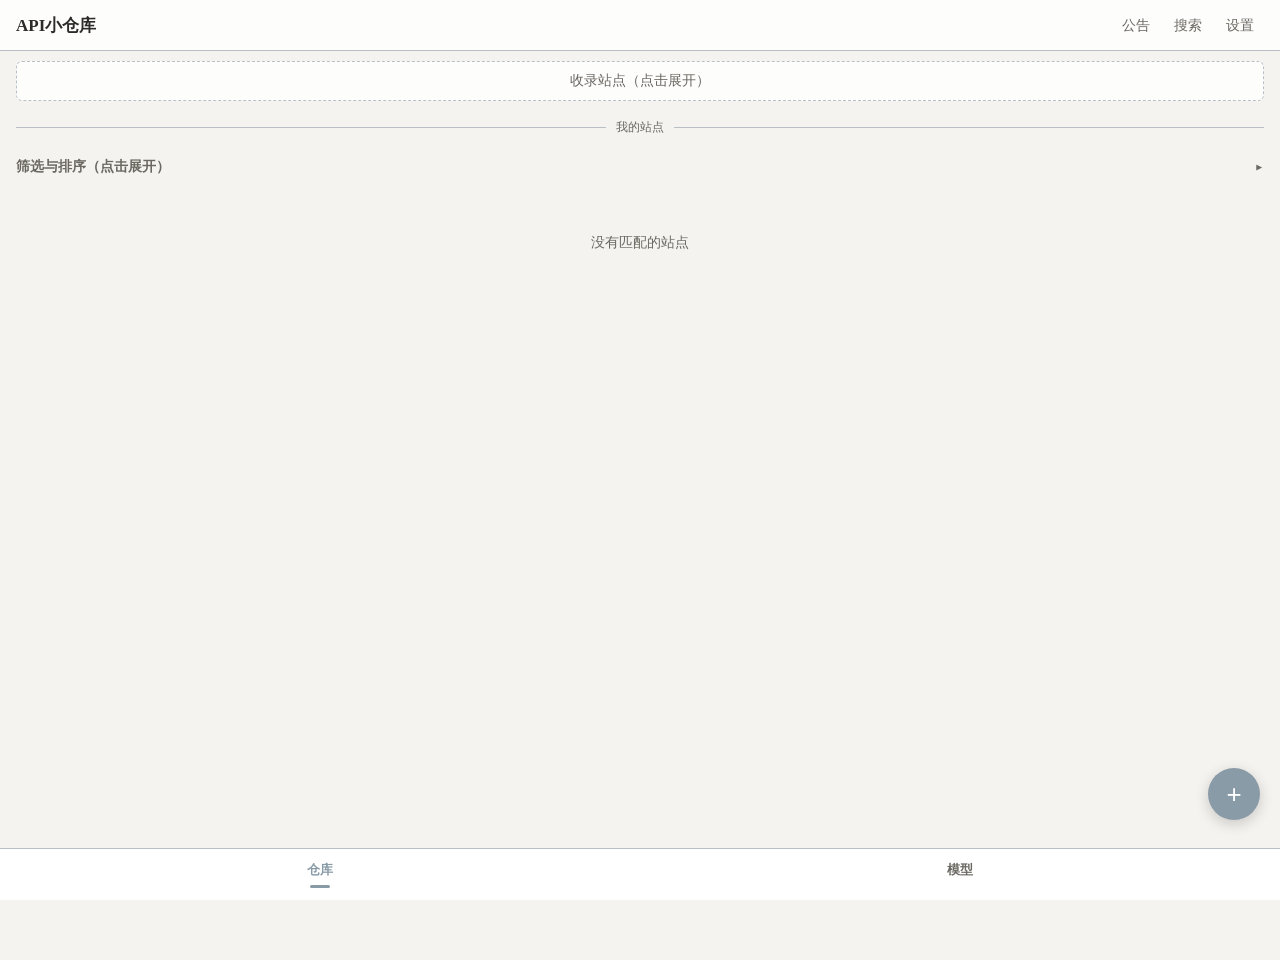
==== index.html @ a9d73234 "Update index.html" ====
<!DOCTYPE html>
<html lang="zh-CN">
<head>
  <meta charset="UTF-8">
  <meta name="viewport" content="width=device-width, initial-scale=1.0, viewport-fit=cover">
  <title>API小仓库</title>
  <link rel="manifest" href="manifest.json">
  <meta name="theme-color" content="#8a9ba8">
  <link rel="stylesheet" href="css/style.css">
</head>
<body>
<div id="wallpaper"></div>

<!-- ===== 仓库页 ===== -->
<div class="page active" id="page-warehouse">
  <header class="topbar">
    <h1 id="appName">API小仓库</h1>
    <button class="text-btn" id="btnNotice">公告</button>
    <button class="text-btn" id="btnSearch">搜索</button>
    <button class="text-btn" id="btnSettings">设置</button>
  </header>

  <div class="search-bar" id="searchBar">
    <input id="searchInput" type="search" placeholder="搜索所有站点、标签、备注…">
    <button class="text-btn" id="btnCloseSearch">关闭</button>
  </div>

  <div class="entry-row">
    <button class="entry-btn" id="btnRegistry">收录站点（点击展开）</button>
  </div>

  <section class="registry-panel" id="registryPanel" hidden>
    <div class="reg-head">
      <h2>收录站点</h2>
      <button class="text-btn" id="regClose">关闭</button>
    </div>
    <div class="filter-wrap">
      <div class="filter-head" id="regFilterToggle">
        <span id="regFilterTitle">筛选（点击展开）</span>
        <span class="arrow" id="regFilterArrow">▼</span>
      </div>
      <div class="filter-content" id="regFilterContent" style="display:none">
        <div class="filter-block"><span class="filter-label">分组</span><div class="chip-row" id="regGroupFilter"></div></div>
        <div class="filter-block"><span class="filter-label">标签（可多选）</span><div class="chip-row" id="regTagFilter"></div></div>
      </div>
    </div>
    <div class="reg-body" id="regList"></div>
  </section>

  <div class="section-divider"><span>我的站点</span></div>

  <div class="filter-wrap">
    <div class="filter-head" id="filterToggle">
      <span id="filterTitle">筛选与排序（点击展开）</span>
      <span class="arrow" id="filterArrow">▼</span>
    </div>
    <div class="filter-content" id="filterContent" style="display:none">
      <div class="filter-block"><span class="filter-label">分组</span><div class="chip-row" id="groupFilter"></div></div>
      <div class="filter-block"><span class="filter-label">标签（可多选）</span><div class="chip-row" id="tagFilter"></div></div>
      <div class="sort-row">
        <span>排序</span>
        <select id="sortSelect">
          <option value="custom">默认（常用优先）</option>
          <option value="name-asc">名称 A→Z</option>
          <option value="name-desc">名称 Z→A</option>
          <option value="balance-desc">余额高→低</option>
          <option value="balance-asc">余额低→高</option>
          <option value="recent">最近打开</option>
        </select>
      </div>
    </div>
  </div>

  <main id="siteList"></main>
  <button class="fab" id="btnAdd" title="添加站点">+</button>
</div>

<!-- ===== 模型页 ===== -->
<div class="page" id="page-models">
  <div class="model-header">
    <div style="display:flex; justify-content:space-between; align-items:center; margin-bottom:12px;">
      <h2 style="margin:0; font-family:Georgia,serif; font-size:17px;">模型比价</h2>
      <button class="text-btn" style="color:var(--accent)" id="btnFetchPrices">↻ 更新价格</button>
    </div>
    <div class="search-bar show" style="padding:0; border:none; background:transparent;">
      <input id="modelSearchInput" type="search" placeholder="输入模型名，如 gpt-4o…">
    </div>
  </div>
  <div class="model-list" id="modelList"></div>
</div>

<!-- ===== 底部导航 ===== -->
<nav class="bottom-nav">
  <div class="nav-item active" data-tab="warehouse">仓库</div>
  <div class="nav-item" data-tab="models">模型</div>
</nav>

<div class="modal-mask" id="modalMask">
  <div class="modal-box" id="modalBox"></div>
</div>
<div class="toast" id="toast"></div>

<script src="js/app.js"></script>
</body>
</html>
---- css/style.css ----
:root{
  --bg:#f5f3ef; --card-rgb:255,255,255; --card-opacity:.82;
  --text:#2d2b28; --text-2:#6b6862; 
  --border:#b8c0c6; 
  --accent:#8a9ba8; --accent-soft:#c7d0d4; --danger:#b57b7b;
  --radius:6px; --shadow:0 1px 2px rgba(0,0,0,.05);
}
[data-theme="mono"]{
  --bg:#fafafa; --card-rgb:255,255,255; --text:#1a1a1a; --text-2:#666;
  --border:#c2c2c2; 
  --accent:#444; --accent-soft:#ccc; --danger:#a55;
}
*{box-sizing:border-box;-webkit-tap-highlight-color:transparent}
html{background:var(--bg)}
body{margin:0;padding:0;background:transparent;color:var(--text);
  font-family:-apple-system,BlinkMacSystemFont,"Segoe UI","PingFang SC","Noto Sans SC",sans-serif;
  font-size:15px;-webkit-font-smoothing:antialiased;
  padding-bottom:60px;
}
button{font-family:inherit}
a{color:var(--accent);text-decoration:underline;word-break:break-all}
#wallpaper{position:fixed;inset:0;z-index:0;background:transparent;background-size:cover;background-position:center;pointer-events:none}

.page{display:none; min-height:100vh; position:relative; z-index:10;}
.page.active{display:block;}

.topbar{position:sticky;top:0;z-index:20;display:flex;align-items:center;gap:4px;
  padding:12px 16px;background:rgba(var(--card-rgb),var(--card-opacity));
  backdrop-filter:blur(10px);-webkit-backdrop-filter:blur(10px);border-bottom:1.5px solid var(--border)}
.topbar h1{flex:1;font-size:17px;font-weight:600;margin:0;font-family:Georgia,"Noto Serif SC",serif}
.text-btn{background:none;border:none;font-size:14px;color:var(--text-2);cursor:pointer;padding:6px 10px;line-height:1;transition:color .15s;border-radius:var(--radius)}
.text-btn:hover,.text-btn:active{color:var(--text);background:rgba(0,0,0,.04)}

/* 底部导航 */
.bottom-nav{position:fixed;bottom:0;left:0;right:0;z-index:40;display:flex;
  background:rgba(var(--card-rgb),0.95);backdrop-filter:blur(10px);
  border-top:1.5px solid var(--border);padding-bottom:env(safe-area-inset-bottom);}
.nav-item{flex:1;text-align:center;padding:12px 0;font-size:13px;color:var(--text-2);cursor:pointer;font-weight:600;transition:.15s}
.nav-item.active{color:var(--accent)}
.nav-item.active::after{content:'';display:block;width:20px;height:3px;background:var(--accent);margin:6px auto 0;border-radius:2px}

.search-bar{display:none;gap:8px;padding:8px 16px;background:#ffffff !important;
  border-bottom:1.5px solid var(--border);position:relative;z-index:10}
.search-bar.show{display:flex}
.search-bar input{flex:1;padding:8px 12px;border:1.5px solid var(--border);border-radius:var(--radius);
  background:#ffffff !important;color:#2d2b28 !important;font-size:14px;outline:none;-webkit-appearance:none;}

.entry-row{padding:10px 16px;position:relative;z-index:10}
.entry-btn{width:100%;padding:10px;border:1.5px dashed var(--border);border-radius:var(--radius);
  background:rgba(var(--card-rgb),var(--card-opacity));color:var(--text-2);font-size:14px;cursor:pointer}
.entry-btn.open{border-style:solid;color:var(--text)}

.registry-panel{padding:0 16px 12px;position:relative;z-index:10}
.registry-panel[hidden]{display:none}
.reg-head{display:flex;align-items:center;gap:8px;padding:8px 4px}
.reg-head h2{margin:0;font-size:15px;font-family:Georgia,serif;flex:1}
.reg-body{max-height:60vh;overflow-y:auto;padding-right:2px}

.filter-wrap{position:relative;z-index:10;padding:0 16px}
.registry-panel .filter-wrap{padding:0}
.filter-head{display:flex;justify-content:space-between;align-items:center;padding:10px 0;cursor:pointer;font-size:14px;font-weight:600;color:var(--text-2)}
.filter-head .arrow{font-size:10px;transition:.2s}
.filter-content{padding-bottom:8px}
.filter-block{margin-bottom:8px}
.filter-label{display:block;font-size:11px;color:var(--text-2);margin-bottom:5px;letter-spacing:.5px}
.chip-row{display:flex;gap:6px;flex-wrap:wrap}
.chip{padding:4px 10px;border-radius:var(--radius);border:1.5px solid var(--border);
  background:rgba(var(--card-rgb),var(--card-opacity));font-size:12px;cursor:pointer;
  color:var(--text-2);user-select:none;transition:.15s}
.chip.active{background:var(--accent);color:#fff;border-color:var(--accent)}
.sort-row{display:flex;align-items:center;gap:8px;font-size:12px;color:var(--text-2);padding-bottom:8px}
.sort-row select{padding:4px 8px;border:1.5px solid var(--border);border-radius:var(--radius);
  background:rgba(var(--card-rgb),var(--card-opacity));color:var(--text);font-size:12px}

.section-divider{display:flex;align-items:center;margin:8px 16px 12px;color:var(--text-2);font-size:12px;position:relative;z-index:10}
.section-divider::before,.section-divider::after{content:'';flex:1;border-bottom:1.5px solid var(--border)}
.section-divider span{padding:0 10px}

main{padding:4px 16px 20px;position:relative;z-index:10}
.group{margin-bottom:12px}
.group-head{display:flex;align-items:center;gap:8px;padding:8px 4px;cursor:pointer;user-select:none}
.group-head .arrow{font-size:12px;color:var(--text-2);transition:.2s}
.group.collapsed .arrow{transform:rotate(-90deg)}
.group-head .gname{font-weight:600;font-size:14px}
.group-head .gcount{font-size:12px;color:var(--text-2)}
.group.collapsed .group-body{display:none}

.card{background:rgba(var(--card-rgb),var(--card-opacity));border:1.5px solid var(--border);
  border-radius:var(--radius);padding:12px;margin-bottom:8px;box-shadow:var(--shadow);
  backdrop-filter:blur(6px);-webkit-backdrop-filter:blur(6px)}
.card.pinned{border-color:var(--accent-soft)}
.card-top{display:flex;align-items:flex-start;gap:8px}
.card-name{flex:1;font-weight:600;font-size:15px;word-break:break-all}
.card-name .pin{font-size:14px;color:var(--accent);margin-right:4px}
.card-actions{display:flex;gap:4px;flex-shrink:0;flex-wrap:wrap;justify-content:flex-end}
.mini-btn{border:1.5px solid var(--border);background:transparent;color:var(--text-2);
  border-radius:var(--radius);font-size:12px;padding:3px 7px;cursor:pointer;line-height:1.4}
.mini-btn.done{background:var(--accent);color:#fff;border-color:var(--accent)}
.mini-btn.danger{color:var(--danger);border-color:var(--danger)}
.mini-btn:disabled{opacity:.5;cursor:default}
.card-meta{margin-top:6px;font-size:12px;color:var(--text-2);display:flex;flex-wrap:wrap;gap:6px;align-items:center}
.card-tags{display:flex;flex-wrap:wrap;gap:4px;margin-top:6px}
.tag{font-size:11px;padding:2px 7px;border-radius:var(--radius);background:var(--accent-soft);color:#fff}
.card-note{margin-top:6px;font-size:12px;color:var(--text-2);white-space:pre-wrap;word-break:break-word}
.balance{font-size:12px;color:var(--text-2)}
.balance b{color:var(--text);font-weight:600}
.empty{text-align:center;color:var(--text-2);padding:40px 20px;font-size:14px;line-height:1.8}
.fab{position:fixed;right:20px;bottom:80px;width:52px;height:52px;border-radius:50%;
  border:1.5px solid transparent;background:var(--accent);color:#fff;font-size:26px;cursor:pointer;
  box-shadow:0 4px 14px rgba(0,0,0,.18);z-index:30;display:flex;align-items:center;justify-content:center}

.reg-card{border:1.5px solid var(--border);border-radius:var(--radius);padding:10px;margin-bottom:8px;
  background:rgba(var(--card-rgb),var(--card-opacity))}
.reg-top{display:flex;align-items:flex-start;gap:8px}
.reg-name{flex:1;font-weight:600;font-size:14px;word-break:break-all}
.reg-note{font-size:12px;color:var(--text-2);margin-top:4px;white-space:pre-wrap;word-break:break-word}

/* 模型页样式 */
.model-header{padding:16px; position:sticky; top:0; z-index:20; background:rgba(var(--card-rgb),var(--card-opacity)); backdrop-filter:blur(10px); border-bottom:1.5px solid var(--border);}
.model-list{padding:16px; position:relative; z-index:10;}
.model-card{background:rgba(var(--card-rgb),var(--card-opacity)); border:1.5px solid var(--border); border-radius:var(--radius); padding:12px; margin-bottom:10px; display:flex; align-items:center; justify-content:space-between; cursor:pointer; box-shadow:var(--shadow);}
.model-card:active{background:rgba(0,0,0,0.03);}
.model-info{flex:1;}
.model-name{font-weight:600; font-size:15px; color:var(--text); margin-bottom:4px; word-break:break-all;}
.model-meta{font-size:12px; color:var(--text-2);}
.model-price{text-align:right; font-weight:600; color:var(--accent); font-size:16px; white-space:nowrap; margin-left:10px;}
.model-price span{font-size:11px; font-weight:normal; color:var(--text-2); display:block;}

.modal-mask{position:fixed;inset:0;background:rgba(0,0,0,.3);z-index:50;display:none;align-items:flex-end;justify-content:center}
.modal-mask.show{display:flex}
.modal{background:#ffffff !important;width:100%;max-width:560px;max-height:88vh;overflow-y:auto;
  border-radius:12px 12px 0 0;padding:16px;color:#2d2b28; animation:slideUp .2s ease-out;}
@keyframes slideUp{from{transform:translateY(100%)}to{transform:translateY(0)}}
.modal h3{margin:0 0 12px;font-size:16px;font-family:Georgia,serif}
.field{margin-bottom:10px}
.field label{display:block;font-size:12px;color:var(--text-2);margin-bottom:4px}
.field input,.field select,.field textarea{width:100%;padding:8px 10px;border:1.5px solid var(--border);
  border-radius:var(--radius);background:#ffffff !important;color:#2d2b28 !important;
  font-size:14px;outline:none;font-family:inherit;-webkit-appearance:none;}
.field textarea{resize:vertical;min-height:60px}
.field .hint{font-size:11px;color:var(--text-2);margin-top:3px}
.tag-picker{display:flex;flex-wrap:wrap;gap:6px}
.tag-picker .chip.active{background:var(--accent);color:#fff}
.btn-row{display:flex;gap:8px;margin-top:14px}
.btn{flex:1;padding:10px;border-radius:var(--radius);border:1.5px solid var(--border);
  background:transparent;color:var(--text);font-size:14px;cursor:pointer}
.btn.primary{background:var(--accent);color:#fff;border-color:var(--accent)}
.btn.danger{color:var(--danger);border-color:var(--danger)}
.settings-section{margin-bottom:16px}
.settings-section h4{margin:0 0 8px;font-size:13px;color:var(--text-2);font-weight:600}
.theme-row{display:flex;gap:8px}
.theme-btn{flex:1;padding:10px;border:1.5px solid var(--border);border-radius:var(--radius);
  background:transparent;cursor:pointer;font-size:13px;color:var(--text)}
.theme-btn.active{border-color:var(--accent);box-shadow:0 0 0 1px var(--accent) inset}
.wall-preview{height:60px;border-radius:var(--radius);border:1.5px solid var(--border);
  background-size:cover;background-position:center;margin-bottom:8px}
.color-row{display:flex;gap:8px;align-items:center;flex-wrap:wrap}
.color-row input[type="color"]{width:44px;height:36px;padding:2px;border:1.5px solid var(--border);
  border-radius:var(--radius);background:transparent;cursor:pointer}
.preset-colors{display:flex;gap:6px;flex-wrap:wrap}
.preset-color{width:28px;height:28px;border-radius:var(--radius);border:2px solid transparent;cursor:pointer}
.preset-color:hover{border-color:var(--accent)}
.check-row{display:flex;align-items:center;gap:6px;font-size:13px;color:var(--text);margin-top:6px}
.check-row input[type="checkbox"]{width:16px;height:16px;}

.toast{position:fixed;left:50%;bottom:80px;transform:translateX(-50%);background:var(--text);
  color:var(--bg);padding:8px 16px;border-radius:var(--radius);font-size:13px;z-index:100;
  opacity:0;transition:.2s;pointer-events:none}
.toast.show{opacity:1}
.notice-contact{background:#fbfaf8;border:1.5px solid var(--border);border-radius:var(--radius);padding:12px;margin-bottom:16px;font-size:13px;color:var(--text-2);line-height:1.6;}
.notice-contact b{color:var(--text);}
.notice-card{background:#fff;border:1.5px solid var(--border);border-radius:var(--radius);padding:12px;margin-bottom:12px;}
.notice-header{display:flex;justify-content:space-between;align-items:baseline;margin-bottom:8px;border-bottom:1px dashed #eee;padding-bottom:6px;}
.notice-title{font-weight:600;font-size:14px;color:var(--text);}
.notice-date{font-size:12px;color:var(--text-2);}
.notice-content{font-size:13px;color:var(--text);line-height:1.6;white-space:pre-wrap;word-break:break-word;}
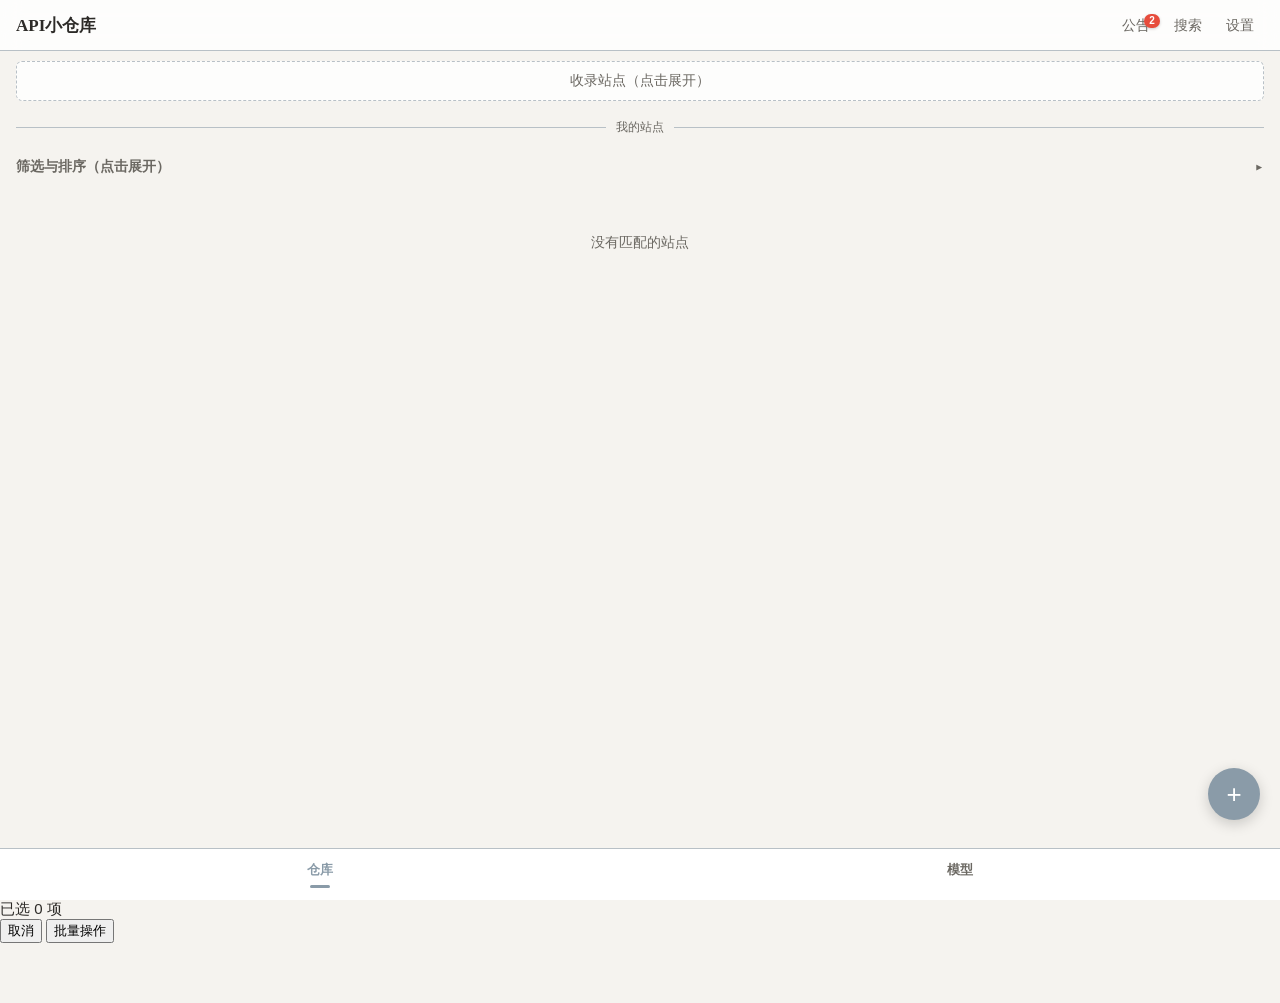
==== commit 49d2a4fa: "Update index.html" ====
--- a/index.html
+++ b/index.html
@@ -15,7 +15,9 @@
 <div class="page active" id="page-warehouse">
   <header class="topbar">
     <h1 id="appName">API小仓库</h1>
-    <button class="text-btn" id="btnNotice">公告</button>
+    <button class="text-btn" id="btnNotice" style="position:relative;">
+      公告<span id="noticeBadge" class="badge" style="display:none;">0</span>
+    </button>
     <button class="text-btn" id="btnSearch">搜索</button>
     <button class="text-btn" id="btnSettings">设置</button>
   </header>
@@ -42,6 +44,11 @@
       <div class="filter-content" id="regFilterContent" style="display:none">
         <div class="filter-block"><span class="filter-label">分组</span><div class="chip-row" id="regGroupFilter"></div></div>
         <div class="filter-block"><span class="filter-label">标签（可多选）</span><div class="chip-row" id="regTagFilter"></div></div>
+        <!-- 收录站点全选按钮 -->
+        <div style="margin-top:12px; display:flex; gap:8px;">
+          <button class="btn" style="padding:6px; font-size:12px;" id="btnSelectAllReg">全选当前结果</button>
+          <button class="btn primary" style="padding:6px; font-size:12px;" id="btnBatchAddReg">一键添加选中</button>
+        </div>
       </div>
     </div>
     <div class="reg-body" id="regList"></div>
@@ -57,16 +64,19 @@
     <div class="filter-content" id="filterContent" style="display:none">
       <div class="filter-block"><span class="filter-label">分组</span><div class="chip-row" id="groupFilter"></div></div>
       <div class="filter-block"><span class="filter-label">标签（可多选）</span><div class="chip-row" id="tagFilter"></div></div>
-      <div class="sort-row">
-        <span>排序</span>
-        <select id="sortSelect">
-          <option value="custom">默认（常用优先）</option>
-          <option value="name-asc">名称 A→Z</option>
-          <option value="name-desc">名称 Z→A</option>
-          <option value="balance-desc">余额高→低</option>
-          <option value="balance-asc">余额低→高</option>
-          <option value="recent">最近打开</option>
-        </select>
+      <div class="sort-row" style="display:flex; justify-content:space-between; align-items:center;">
+        <div style="display:flex; align-items:center; gap:8px;">
+          <span>排序</span>
+          <select id="sortSelect">
+            <option value="custom">默认（常用优先）</option>
+            <option value="name-asc">名称 A→Z</option>
+            <option value="name-desc">名称 Z→A</option>
+            <option value="balance-desc">余额高→低</option>
+            <option value="balance-asc">余额低→高</option>
+            <option value="recent">最近打开</option>
+          </select>
+        </div>
+        <button class="btn" style="padding:4px 8px; font-size:12px; width:auto; margin:0;" id="btnSelectAllMy">全选当前结果</button>
       </div>
     </div>
   </div>
@@ -82,24 +92,53 @@
       <h2 style="margin:0; font-family:Georgia,serif; font-size:17px;">模型比价</h2>
       <button class="text-btn" style="color:var(--accent)" id="btnFetchPrices">↻ 更新价格</button>
     </div>
-    <div class="search-bar show" style="padding:0; border:none; background:transparent;">
+    
+    <div class="search-bar show" style="padding:0; border:none; background:transparent; margin-bottom:10px;">
       <input id="modelSearchInput" type="search" placeholder="输入模型名，如 gpt-4o…">
+    </div>
+
+    <div class="filter-wrap" style="padding:0;">
+      <div class="filter-head" id="modelFilterToggle" style="padding:10px 0 4px;">
+        <span id="modelFilterTitle">筛选（点击展开）</span>
+        <span class="arrow" id="modelFilterArrow">▼</span>
+      </div>
+      <div class="filter-content" id="modelFilterContent" style="display:none">
+        <div class="filter-block"><span class="filter-label">供应商</span><div class="chip-row" id="providerFilter"></div></div>
+        <div class="filter-block"><span class="filter-label">计费类型</span><div class="chip-row" id="priceTypeFilter"></div></div>
+        <div class="filter-block"><span class="filter-label">来源站点</span><div class="chip-row" id="siteFilter"></div></div>
+      </div>
     </div>
   </div>
   <div class="model-list" id="modelList"></div>
 </div>
 
 <!-- ===== 底部导航 ===== -->
-<nav class="bottom-nav">
+<nav class="bottom-nav" id="bottomNav">
   <div class="nav-item active" data-tab="warehouse">仓库</div>
   <div class="nav-item" data-tab="models">模型</div>
 </nav>
 
+<!-- ===== 批量操作悬浮栏 ===== -->
+<div class="batch-bar" id="batchBar">
+  <div class="batch-info">已选 <span id="selCount">0</span> 项</div>
+  <div class="batch-actions">
+    <button class="btn-plain" onclick="clearSelection()">取消</button>
+    <button class="btn-primary" onclick="openBatchModal()">批量操作</button>
+  </div>
+</div>
+
 <div class="modal-mask" id="modalMask">
-  <div class="modal-box" id="modalBox"></div>
+  <div class="modal" id="modalBox"></div>
 </div>
 <div class="toast" id="toast"></div>
 
 <script src="js/app.js"></script>
+<script>
+  if ('serviceWorker' in navigator) {
+    window.addEventListener('load', () => {
+      navigator.serviceWorker.register('./sw.js').catch(e => console.log(e));
+    });
+  }
+</script>
 </body>
 </html>
--- a/css/style.css
+++ b/css/style.css
@@ -30,6 +30,23 @@
 .topbar h1{flex:1;font-size:17px;font-weight:600;margin:0;font-family:Georgia,"Noto Serif SC",serif}
 .text-btn{background:none;border:none;font-size:14px;color:var(--text-2);cursor:pointer;padding:6px 10px;line-height:1;transition:color .15s;border-radius:var(--radius)}
 .text-btn:hover,.text-btn:active{color:var(--text);background:rgba(0,0,0,.04)}
+
+/* === 公告角标 === */
+.badge {
+  position: absolute;
+  top: 2px;
+  right: 0px;
+  background: #e74c3c;
+  color: #fff;
+  font-size: 10px;
+  font-weight: bold;
+  padding: 1px 4px;
+  border-radius: 10px;
+  min-width: 16px;
+  text-align: center;
+  line-height: 1.2;
+  box-shadow: 0 1px 3px rgba(0,0,0,0.2);
+}
 
 /* 底部导航 */
 .bottom-nav{position:fixed;bottom:0;left:0;right:0;z-index:40;display:flex;
@@ -167,10 +184,17 @@
   color:var(--bg);padding:8px 16px;border-radius:var(--radius);font-size:13px;z-index:100;
   opacity:0;transition:.2s;pointer-events:none}
 .toast.show{opacity:1}
+
 .notice-contact{background:#fbfaf8;border:1.5px solid var(--border);border-radius:var(--radius);padding:12px;margin-bottom:16px;font-size:13px;color:var(--text-2);line-height:1.6;}
 .notice-contact b{color:var(--text);}
 .notice-card{background:#fff;border:1.5px solid var(--border);border-radius:var(--radius);padding:12px;margin-bottom:12px;}
-.notice-header{display:flex;justify-content:space-between;align-items:baseline;margin-bottom:8px;border-bottom:1px dashed #eee;padding-bottom:6px;}
+
+/* 公告折叠面板的样式 */
+.notice-header{display:flex;justify-content:space-between;align-items:baseline;padding-bottom:6px;cursor:pointer;user-select:none;}
+.notice-header .left-part{display:flex;align-items:center;gap:6px;flex:1;}
+.notice-arrow{font-size:10px;color:var(--text-2);transition:transform .2s;}
+.notice-card.expanded .notice-arrow{transform:rotate(180deg);}
 .notice-title{font-weight:600;font-size:14px;color:var(--text);}
 .notice-date{font-size:12px;color:var(--text-2);}
-.notice-content{font-size:13px;color:var(--text);line-height:1.6;white-space:pre-wrap;word-break:break-word;}
+.notice-content{font-size:13px;color:var(--text);line-height:1.6;white-space:pre-wrap;word-break:break-word;display:none;margin-top:8px;border-top:1px dashed #eee;padding-top:8px;}
+.notice-card.expanded .notice-content{display:block;}
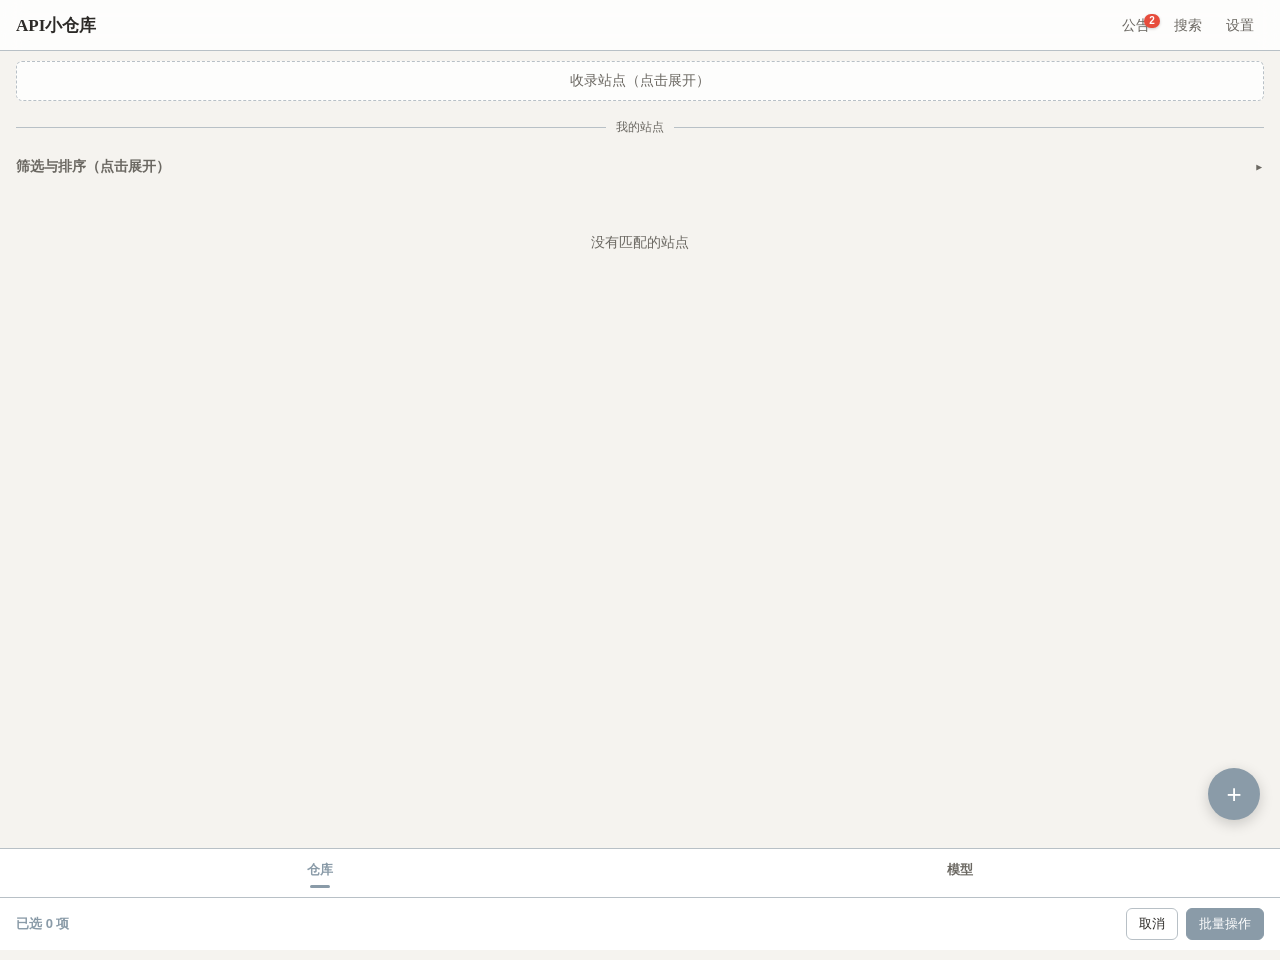
==== commit 372ec09b: "Refactor HTML structure and update button IDs" ====
--- a/index.html
+++ b/index.html
@@ -11,7 +11,6 @@
 <body>
 <div id="wallpaper"></div>
 
-<!-- ===== 仓库页 ===== -->
 <div class="page active" id="page-warehouse">
   <header class="topbar">
     <h1 id="appName">API小仓库</h1>
@@ -44,7 +43,7 @@
       <div class="filter-content" id="regFilterContent" style="display:none">
         <div class="filter-block"><span class="filter-label">分组</span><div class="chip-row" id="regGroupFilter"></div></div>
         <div class="filter-block"><span class="filter-label">标签（可多选）</span><div class="chip-row" id="regTagFilter"></div></div>
-        <!-- 收录站点全选按钮 -->
+        
         <div style="margin-top:12px; display:flex; gap:8px;">
           <button class="btn" style="padding:6px; font-size:12px;" id="btnSelectAllReg">全选当前结果</button>
           <button class="btn primary" style="padding:6px; font-size:12px;" id="btnBatchAddReg">一键添加选中</button>
@@ -85,7 +84,6 @@
   <button class="fab" id="btnAdd" title="添加站点">+</button>
 </div>
 
-<!-- ===== 模型页 ===== -->
 <div class="page" id="page-models">
   <div class="model-header">
     <div style="display:flex; justify-content:space-between; align-items:center; margin-bottom:12px;">
@@ -103,27 +101,34 @@
         <span class="arrow" id="modelFilterArrow">▼</span>
       </div>
       <div class="filter-content" id="modelFilterContent" style="display:none">
-        <div class="filter-block"><span class="filter-label">供应商</span><div class="chip-row" id="providerFilter"></div></div>
-        <div class="filter-block"><span class="filter-label">计费类型</span><div class="chip-row" id="priceTypeFilter"></div></div>
-        <div class="filter-block"><span class="filter-label">来源站点</span><div class="chip-row" id="siteFilter"></div></div>
+        <div class="filter-block">
+          <span class="filter-label">供应商</span>
+          <div class="chip-row" id="providerFilter"></div>
+        </div>
+        <div class="filter-block">
+          <span class="filter-label">计费类型</span>
+          <div class="chip-row" id="priceTypeFilter"></div>
+        </div>
+        <div class="filter-block" id="siteFilterBlock">
+          <span class="filter-label">来源站点</span>
+          <div class="chip-row" id="siteFilter"></div>
+        </div>
       </div>
     </div>
   </div>
   <div class="model-list" id="modelList"></div>
 </div>
 
-<!-- ===== 底部导航 ===== -->
 <nav class="bottom-nav" id="bottomNav">
   <div class="nav-item active" data-tab="warehouse">仓库</div>
   <div class="nav-item" data-tab="models">模型</div>
 </nav>
 
-<!-- ===== 批量操作悬浮栏 ===== -->
 <div class="batch-bar" id="batchBar">
   <div class="batch-info">已选 <span id="selCount">0</span> 项</div>
   <div class="batch-actions">
-    <button class="btn-plain" onclick="clearSelection()">取消</button>
-    <button class="btn-primary" onclick="openBatchModal()">批量操作</button>
+    <button class="btn-plain" id="btnClearSel">取消</button>
+    <button class="btn-primary" id="btnOpenBatch">批量操作</button>
   </div>
 </div>
 
--- a/css/style.css
+++ b/css/style.css
@@ -31,24 +31,12 @@
 .text-btn{background:none;border:none;font-size:14px;color:var(--text-2);cursor:pointer;padding:6px 10px;line-height:1;transition:color .15s;border-radius:var(--radius)}
 .text-btn:hover,.text-btn:active{color:var(--text);background:rgba(0,0,0,.04)}
 
-/* === 公告角标 === */
 .badge {
-  position: absolute;
-  top: 2px;
-  right: 0px;
-  background: #e74c3c;
-  color: #fff;
-  font-size: 10px;
-  font-weight: bold;
-  padding: 1px 4px;
-  border-radius: 10px;
-  min-width: 16px;
-  text-align: center;
-  line-height: 1.2;
-  box-shadow: 0 1px 3px rgba(0,0,0,0.2);
-}
-
-/* 底部导航 */
+  position: absolute; top: 2px; right: 0px; background: #e74c3c; color: #fff;
+  font-size: 10px; font-weight: bold; padding: 1px 4px; border-radius: 10px;
+  min-width: 16px; text-align: center; line-height: 1.2; box-shadow: 0 1px 3px rgba(0,0,0,0.2);
+}
+
 .bottom-nav{position:fixed;bottom:0;left:0;right:0;z-index:40;display:flex;
   background:rgba(var(--card-rgb),0.95);backdrop-filter:blur(10px);
   border-top:1.5px solid var(--border);padding-bottom:env(safe-area-inset-bottom);}
@@ -106,10 +94,11 @@
   border-radius:var(--radius);padding:12px;margin-bottom:8px;box-shadow:var(--shadow);
   backdrop-filter:blur(6px);-webkit-backdrop-filter:blur(6px)}
 .card.pinned{border-color:var(--accent-soft)}
+.card.selected { border-color: var(--accent); box-shadow: 0 0 0 1px var(--accent); }
 .card-top{display:flex;align-items:flex-start;gap:8px}
 .card-name{flex:1;font-weight:600;font-size:15px;word-break:break-all}
 .card-name .pin{font-size:14px;color:var(--accent);margin-right:4px}
-.card-actions{display:flex;gap:4px;flex-shrink:0;flex-wrap:wrap;justify-content:flex-end}
+.card-actions{display:flex;gap:6px;flex-shrink:0;flex-wrap:wrap;justify-content:flex-end;align-items:center;}
 .mini-btn{border:1.5px solid var(--border);background:transparent;color:var(--text-2);
   border-radius:var(--radius);font-size:12px;padding:3px 7px;cursor:pointer;line-height:1.4}
 .mini-btn.done{background:var(--accent);color:#fff;border-color:var(--accent)}
@@ -132,7 +121,6 @@
 .reg-name{flex:1;font-weight:600;font-size:14px;word-break:break-all}
 .reg-note{font-size:12px;color:var(--text-2);margin-top:4px;white-space:pre-wrap;word-break:break-word}
 
-/* 模型页样式 */
 .model-header{padding:16px; position:sticky; top:0; z-index:20; background:rgba(var(--card-rgb),var(--card-opacity)); backdrop-filter:blur(10px); border-bottom:1.5px solid var(--border);}
 .model-list{padding:16px; position:relative; z-index:10;}
 .model-card{background:rgba(var(--card-rgb),var(--card-opacity)); border:1.5px solid var(--border); border-radius:var(--radius); padding:12px; margin-bottom:10px; display:flex; align-items:center; justify-content:space-between; cursor:pointer; box-shadow:var(--shadow);}
@@ -143,7 +131,7 @@
 .model-price{text-align:right; font-weight:600; color:var(--accent); font-size:16px; white-space:nowrap; margin-left:10px;}
 .model-price span{font-size:11px; font-weight:normal; color:var(--text-2); display:block;}
 
-.modal-mask{position:fixed;inset:0;background:rgba(0,0,0,.3);z-index:50;display:none;align-items:flex-end;justify-content:center}
+.modal-mask{position:fixed;inset:0;background:rgba(0,0,0,.3);z-index:200;display:none;align-items:flex-end;justify-content:center}
 .modal-mask.show{display:flex}
 .modal{background:#ffffff !important;width:100%;max-width:560px;max-height:88vh;overflow-y:auto;
   border-radius:12px 12px 0 0;padding:16px;color:#2d2b28; animation:slideUp .2s ease-out;}
@@ -181,15 +169,13 @@
 .check-row input[type="checkbox"]{width:16px;height:16px;}
 
 .toast{position:fixed;left:50%;bottom:80px;transform:translateX(-50%);background:var(--text);
-  color:var(--bg);padding:8px 16px;border-radius:var(--radius);font-size:13px;z-index:100;
+  color:var(--bg);padding:8px 16px;border-radius:var(--radius);font-size:13px;z-index:300;
   opacity:0;transition:.2s;pointer-events:none}
 .toast.show{opacity:1}
 
 .notice-contact{background:#fbfaf8;border:1.5px solid var(--border);border-radius:var(--radius);padding:12px;margin-bottom:16px;font-size:13px;color:var(--text-2);line-height:1.6;}
 .notice-contact b{color:var(--text);}
 .notice-card{background:#fff;border:1.5px solid var(--border);border-radius:var(--radius);padding:12px;margin-bottom:12px;}
-
-/* 公告折叠面板的样式 */
 .notice-header{display:flex;justify-content:space-between;align-items:baseline;padding-bottom:6px;cursor:pointer;user-select:none;}
 .notice-header .left-part{display:flex;align-items:center;gap:6px;flex:1;}
 .notice-arrow{font-size:10px;color:var(--text-2);transition:transform .2s;}
@@ -198,3 +184,19 @@
 .notice-date{font-size:12px;color:var(--text-2);}
 .notice-content{font-size:13px;color:var(--text);line-height:1.6;white-space:pre-wrap;word-break:break-word;display:none;margin-top:8px;border-top:1px dashed #eee;padding-top:8px;}
 .notice-card.expanded .notice-content{display:block;}
+
+/* ====== 新增：复选框与批量操作栏 ====== */
+.checkbox { width: 16px; height: 16px; cursor: pointer; accent-color: var(--accent); margin: 0 2px; }
+.batch-bar {
+  position:fixed; bottom:56px; left:0; right:0; z-index:100;
+  background:rgba(255,255,255,0.95); backdrop-filter:blur(10px);
+  border-top:1.5px solid var(--border); padding:10px 16px;
+  display:flex; justify-content:space-between; align-items:center;
+  transform:translateY(200%); transition:transform .2s ease;
+  padding-bottom:calc(10px + env(safe-area-inset-bottom));
+}
+.batch-bar.show { transform:translateY(0); }
+.batch-info { font-size:13px; font-weight:600; color:var(--accent); }
+.batch-actions { display:flex; gap:8px; }
+.btn-plain{background:transparent;color:var(--text);border:1.5px solid var(--border);padding:6px 12px;border-radius:var(--radius);font-size:13px;cursor:pointer;}
+.btn-primary{background:var(--accent);color:#fff;border:1.5px solid var(--accent);padding:6px 12px;border-radius:var(--radius);font-size:13px;cursor:pointer;}
